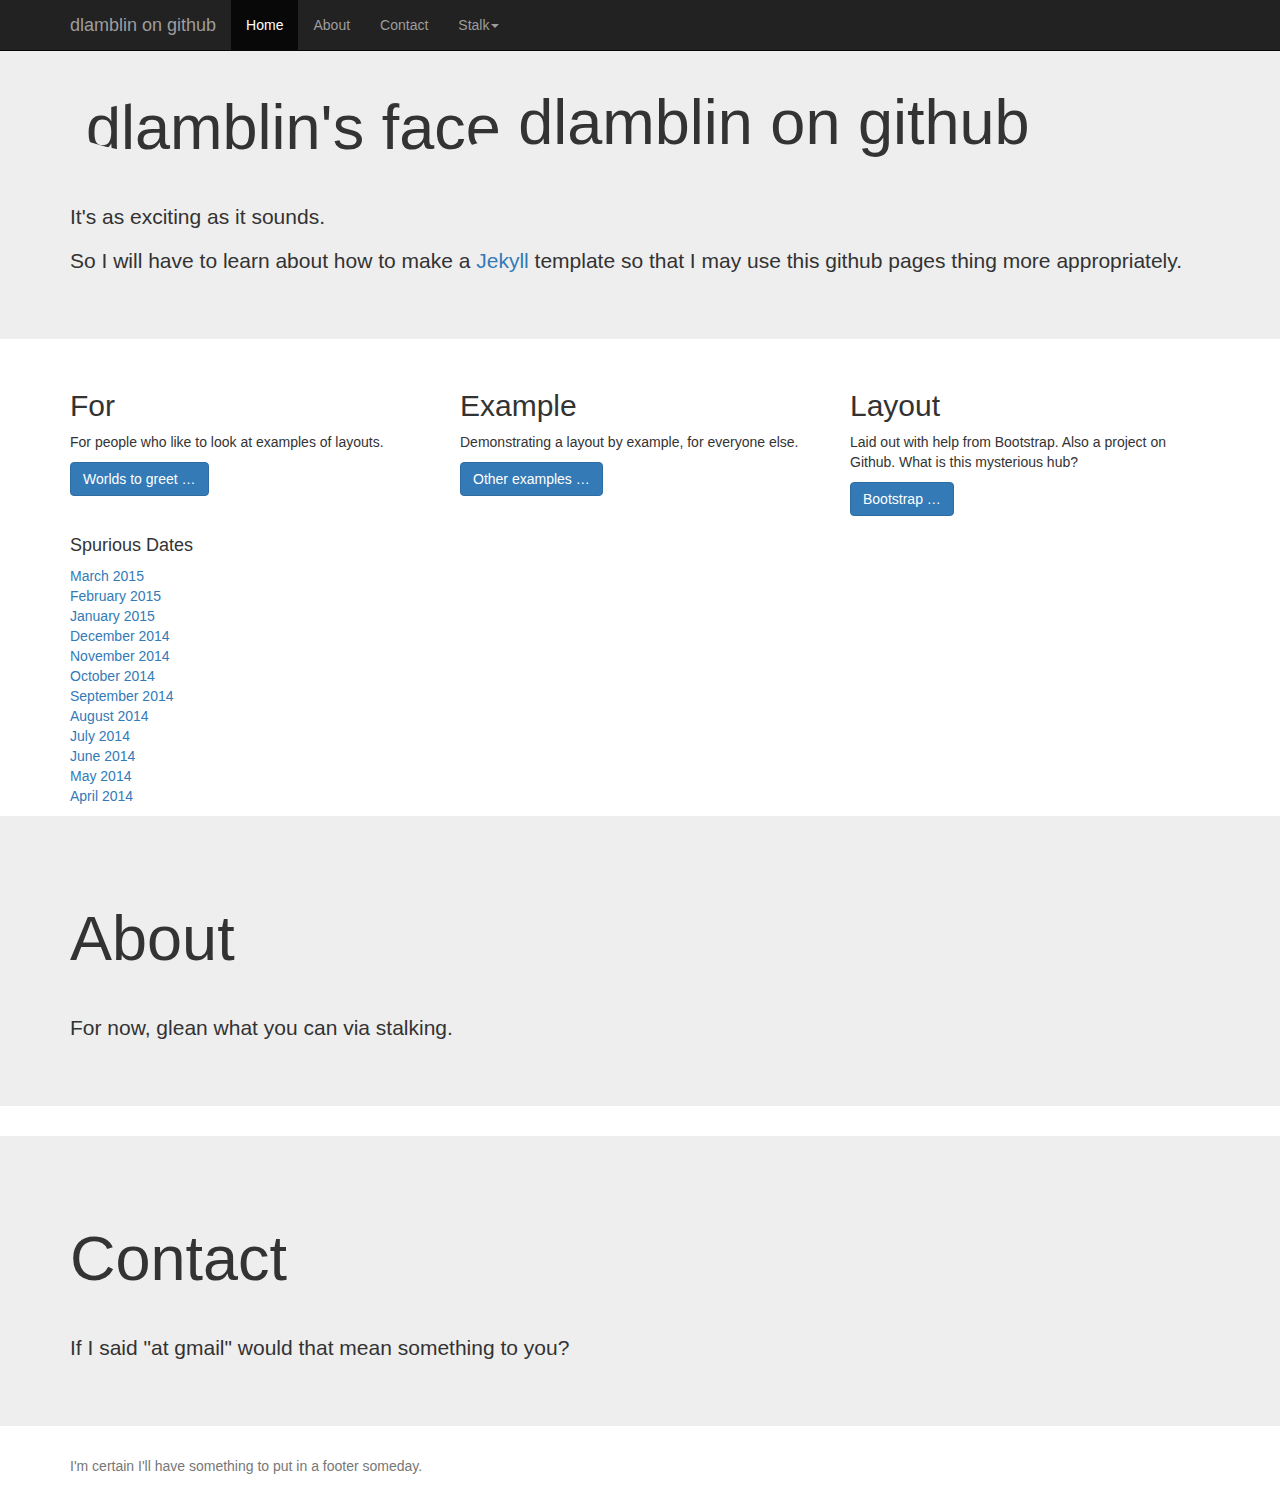
==== index.html @ 72c24fb5 "change hook for navbar active class update" ====
<!DOCTYPE html>
<html lang="en">
  <head>
    <meta charset="utf-8">
    <meta http-equiv="X-UA-Compatible" content="IE=edge">
    <meta name="viewport" content="width=device-width, initial-scale=1">
    <!-- The above 3 meta tags *must* come first in the head; any other head content must come *after* these tags -->
    <title>DLamblin on Github pages</title>

    <!-- Bootstrap -->
    <!-- Latest compiled and minified CSS -->
    <link rel="stylesheet" href="https://maxcdn.bootstrapcdn.com/bootstrap/3.3.4/css/bootstrap.min.css">
    
    <!-- Optional theme -->
    <link rel="stylesheet" href="https://maxcdn.bootstrapcdn.com/bootstrap/3.3.4/css/bootstrap-theme.min.css">
    
    <!-- HTML5 shim and Respond.js for IE8 support of HTML5 elements and media queries -->
    <!-- WARNING: Respond.js doesn't work if you view the page via file:// -->
    <!--[if lt IE 9]>
      <script src="https://oss.maxcdn.com/html5shiv/3.7.2/html5shiv.min.js"></script>
      <script src="https://oss.maxcdn.com/respond/1.4.2/respond.min.js"></script>
    <![endif]-->
  </head>
  <body>

    <!-- Fixed navbar -->
    <nav class="navbar navbar-inverse navbar-fixed-top">
      <div class="container">
        <div class="navbar-header">
          <button type="button" class="navbar-toggle collapsed" data-toggle="collapse" data-target="#navbar" aria-expanded="false" aria-controls="navbar">
            <span class="sr-only">Toggle navigation</span>
            <span class="icon-bar"></span>
            <span class="icon-bar"></span>
            <span class="icon-bar"></span>
          </button>
          <a class="navbar-brand" href="#">dlamblin on github</a>
        </div>
        <div id="navbar" class="collapse navbar-collapse">
          <ul class="nav navbar-nav">
            <li class="active"><a href="#">Home</a></li>
            <li><a href="#about">About</a></li>
            <li><a href="#contact">Contact</a></li>
            <li class="dropdown">
              <a href="#" class="dropdown-toggle" data-toggle="dropdown" role="button" aria-expanded="false">Stalk<span class="caret"></span></a>
              <ul class="dropdown-menu" role="menu">
                <li><a href="https://plus.google.com/+DanielLamblin/" target="_blank">Google+</a></li>
                <li><a href="https://twitter.com/dlamblin" target="_blank">Twitter</a></li>
                <li><a href="https://www.linkedin.com/in/daniellamblin/en" target="_blank">Linkedin</a></li>
                <li class="divider"></li>
                <li class="dropdown-header">Related</li>
                <li><a href="https://github.com/dlamblin" target="_blank">Wait a minute...</a></li>
              </ul>
            </li>
          </ul>
        </div><!--/.nav-collapse -->
      </div>
    </nav>

    <!-- Begin page content -->
    <!-- Main jumbotron for a primary marketing message or call to action -->
    <div class="jumbotron">
      <div class="container">
        <div class="page-header">
          <h1>
            <img class="img-circle"
            width="230" height="230"
            src="https://avatars3.githubusercontent.com/u/4128491?v=3&s=460"
            alt="dlamblin's face"/>
            dlamblin on github
          </h1>
        </div>
        <p class="lead">It's as exciting as it sounds.</p>
        <p>So I will have to learn about how to make a <a href="http://jekyllrb.com/" target="_blank">Jekyll</a> template so that I may use this github pages thing more appropriately.</p>
      </div>
    </div>

    <div class="container">
      <div class="row">
        <div class="col-md-4">
          <h2>For</h2>
          <p>For people who like to look at examples of layouts.</p>
          <p><a class="btn btn-primary" href="http://getbootstrap.com/examples/jumbotron/" role="button">Worlds to greet &hellip;</a></p>
        </div>
        <div class="col-md-4">
          <h2>Example</h2>
          <p>Demonstrating a layout by example, for everyone else.</p>
          <p><a class="btn btn-primary" href="http://getbootstrap.com/getting-started/#examples" role="button">Other examples &hellip;</a></p>
       </div>
        <div class="col-md-4">
          <h2>Layout</h2>
          <p>Laid out with help from Bootstrap. Also a project on Github. What is this mysterious hub?</p>
          <p><a class="btn btn-primary" href="http://getbootstrap.com/" role="button">Bootstrap &hellip;</a></p>
        </div>
      </div>


      <div class="sidebar-module sidebar-module-inset">
        <h4>Spurious Dates</h4>
        <ol class="list-unstyled">
          <li><a href="#">March 2015</a></li>
          <li><a href="#">February 2015</a></li>
          <li><a href="#">January 2015</a></li>
          <li><a href="#">December 2014</a></li>
          <li><a href="#">November 2014</a></li>
          <li><a href="#">October 2014</a></li>
          <li><a href="#">September 2014</a></li>
          <li><a href="#">August 2014</a></li>
          <li><a href="#">July 2014</a></li>
          <li><a href="#">June 2014</a></li>
          <li><a href="#">May 2014</a></li>
          <li><a href="#">April 2014</a></li>
        </ol>
      </div>
    </div>

    <div class="jumbotron">
      <div class="container">
        <div class="page-header"><a name="about"></a>
          <h1>About</h1>
        </div>
        <p class="lead">For now, glean what you can via stalking.</p>
      </div>
    </div>

    <div class="jumbotron">
      <div class="container">
        <div class="page-header"><a name="contact"></a>
          <h1>Contact</h1>
        </div>
        <p class="lead">If I said "at gmail" would that mean something to you?</p>
      </div>
    </div>

    <footer class="footer">
      <div class="container">
        <p class="text-muted">I'm certain I'll have something to put in a footer someday.</p>
      </div>
    </footer>

    <!-- jQuery (necessary for Bootstrap's JavaScript plugins) -->
    <script src="https://ajax.googleapis.com/ajax/libs/jquery/1.11.2/jquery.min.js"></script>
    <!-- Include all compiled plugins (below), or include individual files as needed -->
    <!-- Latest compiled and minified JavaScript -->
    <script src="https://maxcdn.bootstrapcdn.com/bootstrap/3.3.4/js/bootstrap.min.js"></script>
    <script>
      $(document).ready(function() {
        $(window).on('hashchange', function() {
          $('#navbar .active').removeClass('active');
          var href = document.location.hash;
          if (href == "") {
            href = "#";
          }
          $('#navbar a[href="' + href + '"]').parent().addClass('active');
        });
      });
    </script>
  </body>
</html>
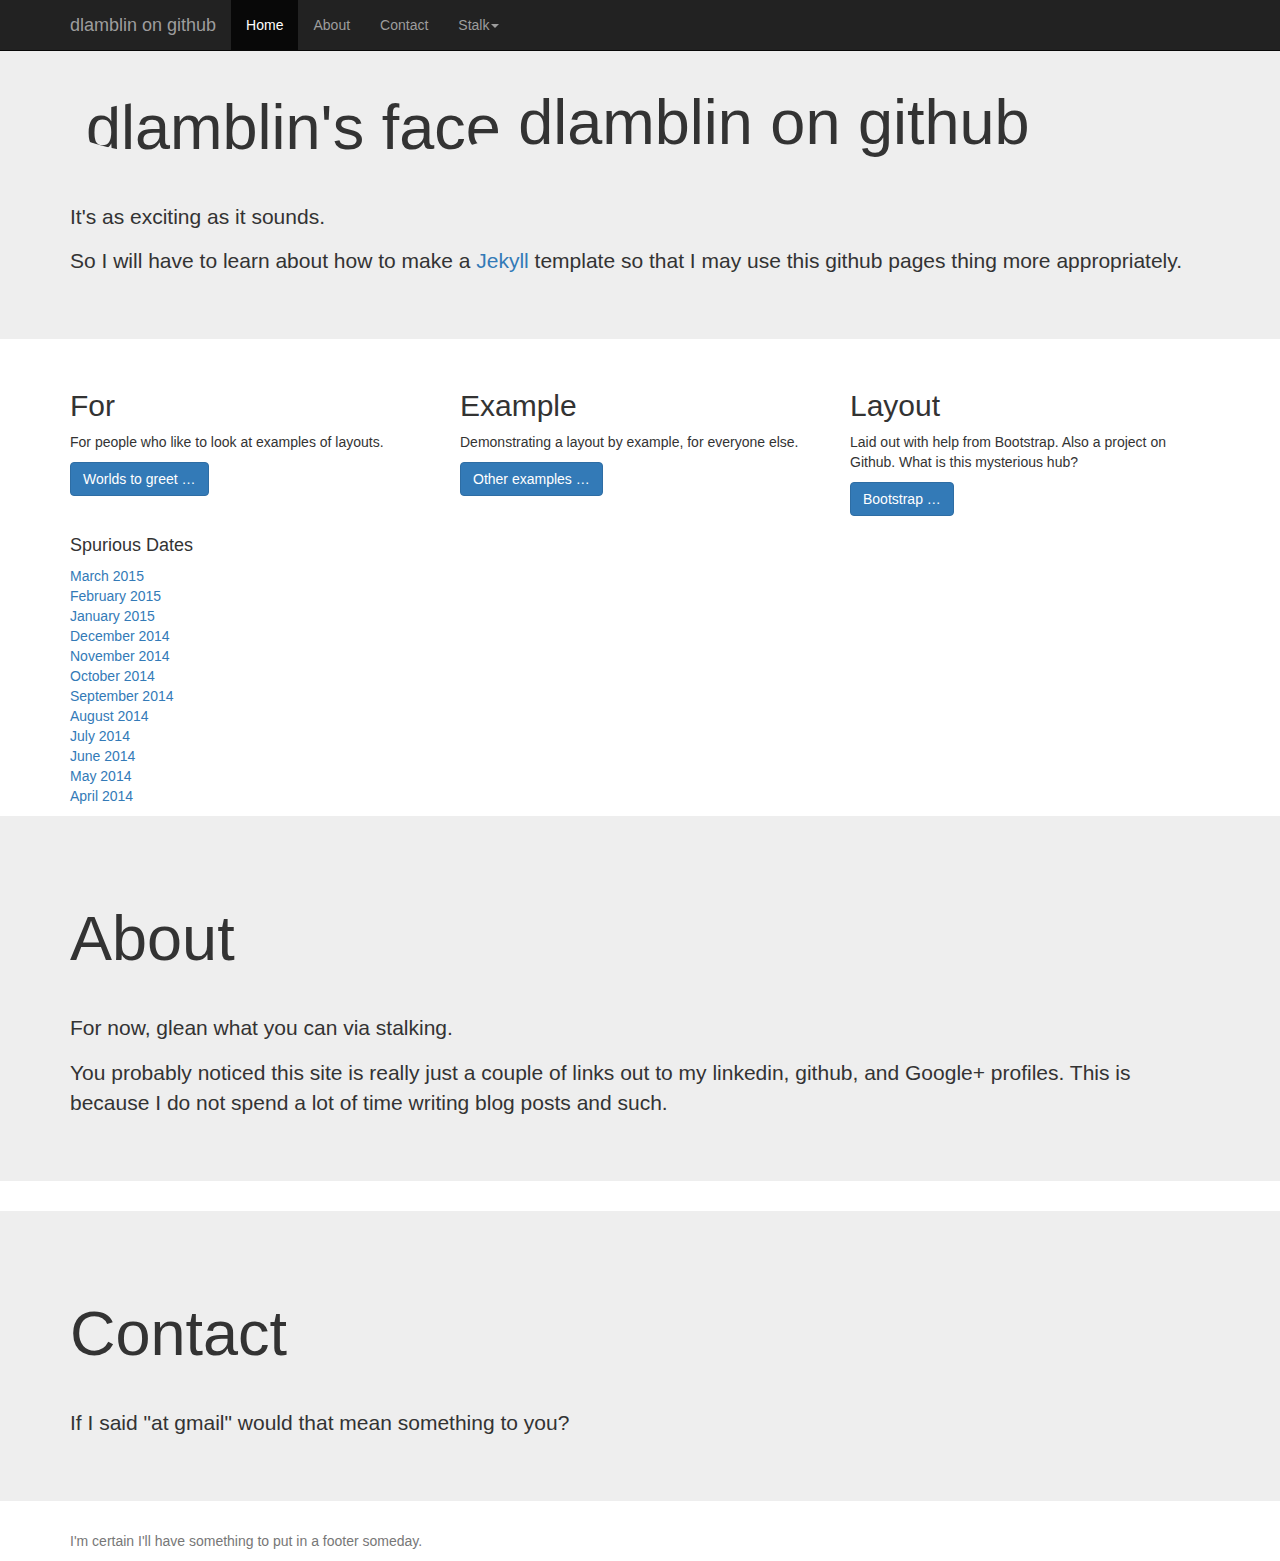
==== commit 0156e69d: "explain more. Will need to totally re-write this." ====
--- a/index.html
+++ b/index.html
@@ -5,7 +5,7 @@
     <meta http-equiv="X-UA-Compatible" content="IE=edge">
     <meta name="viewport" content="width=device-width, initial-scale=1">
     <!-- The above 3 meta tags *must* come first in the head; any other head content must come *after* these tags -->
-    <title>DLamblin on Github pages</title>
+    <title>dlamblin on Github pages</title>
 
     <!-- Bootstrap -->
     <!-- Latest compiled and minified CSS -->
@@ -33,7 +33,7 @@
             <span class="icon-bar"></span>
             <span class="icon-bar"></span>
           </button>
-          <a class="navbar-brand" href="#">dlamblin on github</a>
+          <a class="navbar-brand" href="/">dlamblin on github</a>
         </div>
         <div id="navbar" class="collapse navbar-collapse">
           <ul class="nav navbar-nav">
@@ -41,7 +41,7 @@
             <li><a href="#about">About</a></li>
             <li><a href="#contact">Contact</a></li>
             <li class="dropdown">
-              <a href="#" class="dropdown-toggle" data-toggle="dropdown" role="button" aria-expanded="false">Stalk<span class="caret"></span></a>
+              <a href="#stalk" class="dropdown-toggle" data-toggle="dropdown" role="button" aria-expanded="false">Stalk<span class="caret"></span></a>
               <ul class="dropdown-menu" role="menu">
                 <li><a href="https://plus.google.com/+DanielLamblin/" target="_blank">Google+</a></li>
                 <li><a href="https://twitter.com/dlamblin" target="_blank">Twitter</a></li>
@@ -64,7 +64,7 @@
           <h1>
             <img class="img-circle"
             width="230" height="230"
-            src="https://avatars3.githubusercontent.com/u/4128491?v=3&s=460"
+            src="https://avatars3.githubusercontent.com/u/4128491?v=3&amp;s=460"
             alt="dlamblin's face"/>
             dlamblin on github
           </h1>
@@ -119,6 +119,7 @@
           <h1>About</h1>
         </div>
         <p class="lead">For now, glean what you can via stalking.</p>
+        <p>You probably noticed this site is really just a couple of links out to my linkedin, github, and Google+ profiles. This is because I do not spend a lot of time writing blog posts and such.</p>
       </div>
     </div>
 
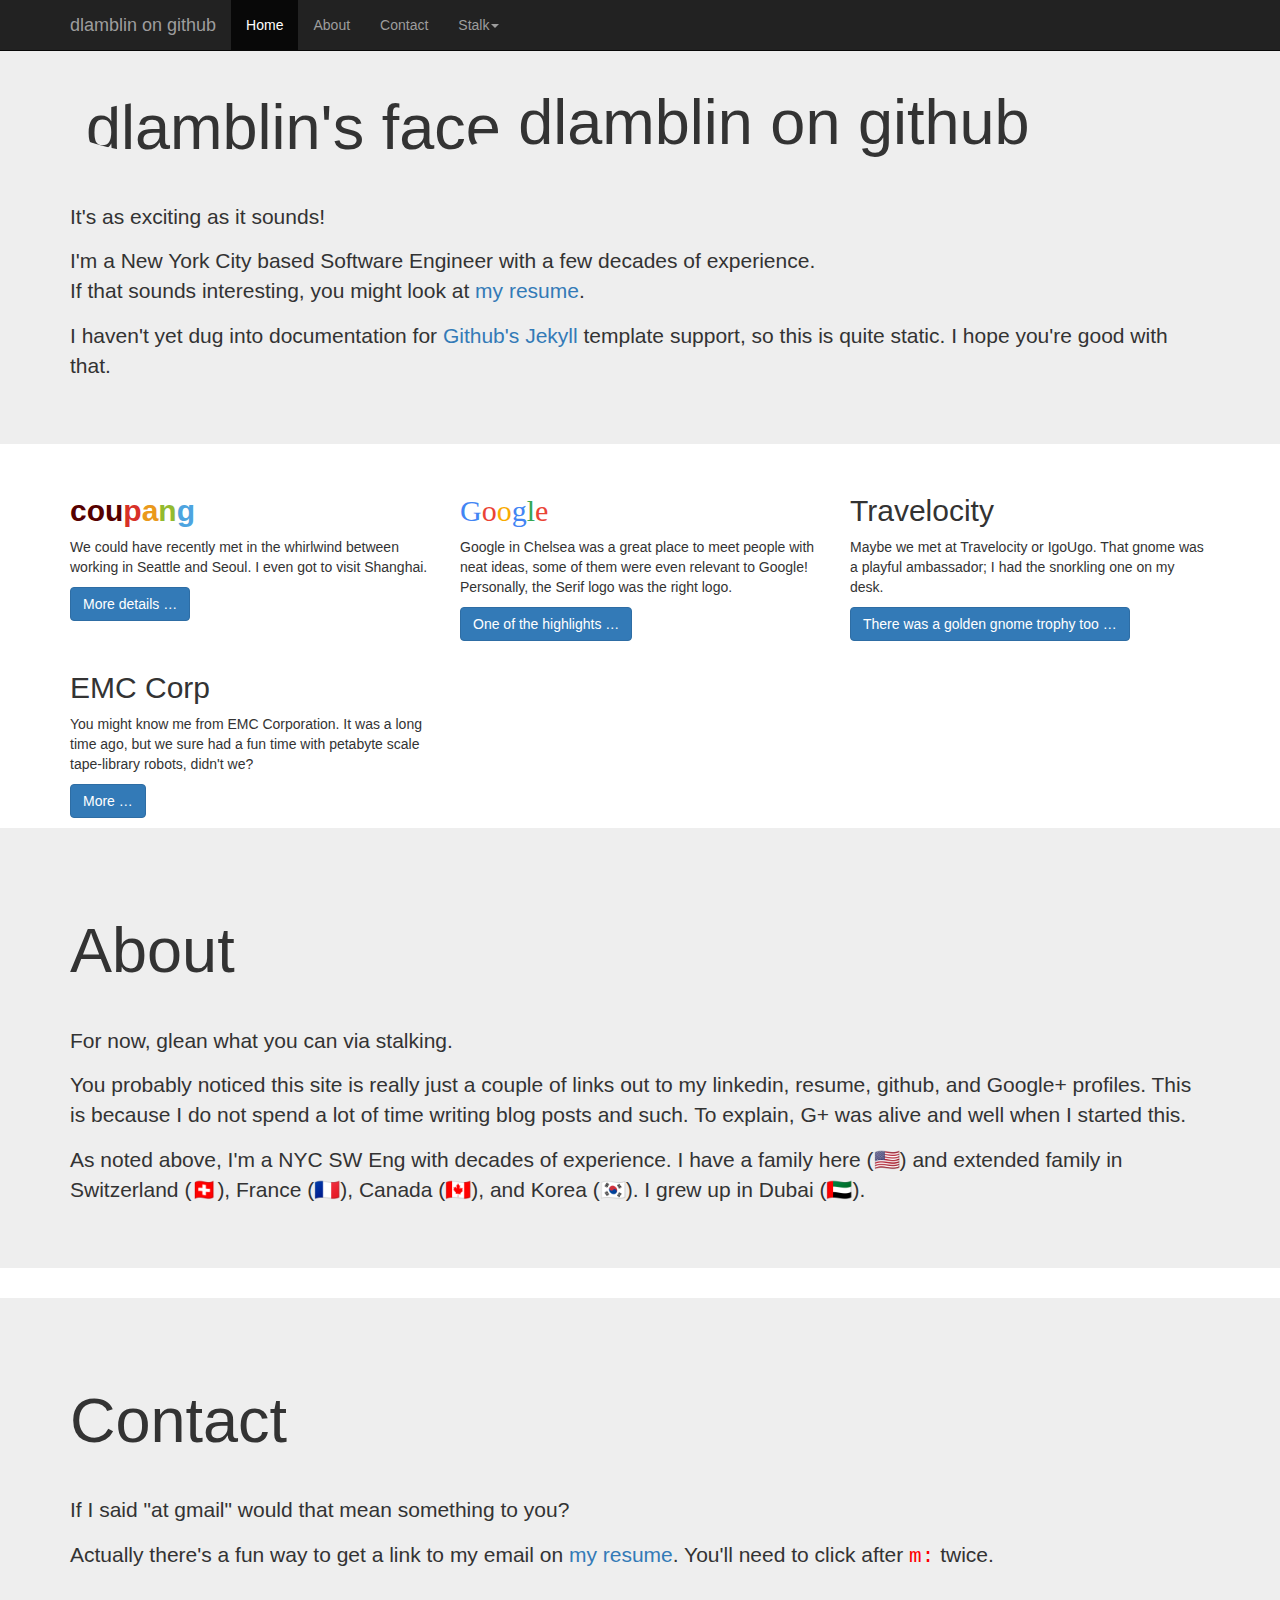
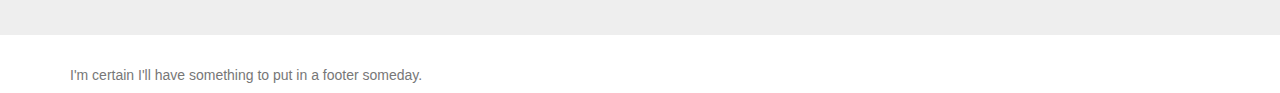
==== commit 2970aa35: "Add Resume" ====
--- a/index.html
+++ b/index.html
@@ -1,159 +1,224 @@
 <!DOCTYPE html>
 <html lang="en">
-  <head>
-    <meta charset="utf-8">
-    <meta http-equiv="X-UA-Compatible" content="IE=edge">
-    <meta name="viewport" content="width=device-width, initial-scale=1">
-    <!-- The above 3 meta tags *must* come first in the head; any other head content must come *after* these tags -->
-    <title>dlamblin on Github pages</title>
-
-    <!-- Bootstrap -->
-    <!-- Latest compiled and minified CSS -->
-    <link rel="stylesheet" href="https://maxcdn.bootstrapcdn.com/bootstrap/3.3.4/css/bootstrap.min.css">
-    
-    <!-- Optional theme -->
-    <link rel="stylesheet" href="https://maxcdn.bootstrapcdn.com/bootstrap/3.3.4/css/bootstrap-theme.min.css">
-    
-    <!-- HTML5 shim and Respond.js for IE8 support of HTML5 elements and media queries -->
-    <!-- WARNING: Respond.js doesn't work if you view the page via file:// -->
-    <!--[if lt IE 9]>
+
+<head>
+  <meta charset="utf-8">
+  <meta http-equiv="X-UA-Compatible" content="IE=edge">
+  <meta name="viewport" content="width=device-width, initial-scale=1">
+  <!-- The above 3 meta tags *must* come first in the head; any other head content must come *after* these tags -->
+  <title>dlamblin on Github pages</title>
+
+  <!-- Bootstrap -->
+  <!-- Latest compiled and minified CSS -->
+  <link rel="stylesheet" href="https://maxcdn.bootstrapcdn.com/bootstrap/3.3.4/css/bootstrap.min.css">
+
+  <!-- Optional theme -->
+  <link rel="stylesheet" href="https://maxcdn.bootstrapcdn.com/bootstrap/3.3.4/css/bootstrap-theme.min.css">
+
+  <!-- HTML5 shim and Respond.js for IE8 support of HTML5 elements and media queries -->
+  <!-- WARNING: Respond.js doesn't work if you view the page via file:// -->
+  <!--[if lt IE 9]>
       <script src="https://oss.maxcdn.com/html5shiv/3.7.2/html5shiv.min.js"></script>
       <script src="https://oss.maxcdn.com/respond/1.4.2/respond.min.js"></script>
     <![endif]-->
-  </head>
-  <body>
-
-    <!-- Fixed navbar -->
-    <nav class="navbar navbar-inverse navbar-fixed-top">
-      <div class="container">
-        <div class="navbar-header">
-          <button type="button" class="navbar-toggle collapsed" data-toggle="collapse" data-target="#navbar" aria-expanded="false" aria-controls="navbar">
-            <span class="sr-only">Toggle navigation</span>
-            <span class="icon-bar"></span>
-            <span class="icon-bar"></span>
-            <span class="icon-bar"></span>
-          </button>
-          <a class="navbar-brand" href="/">dlamblin on github</a>
-        </div>
-        <div id="navbar" class="collapse navbar-collapse">
-          <ul class="nav navbar-nav">
-            <li class="active"><a href="#">Home</a></li>
-            <li><a href="#about">About</a></li>
-            <li><a href="#contact">Contact</a></li>
-            <li class="dropdown">
-              <a href="#stalk" class="dropdown-toggle" data-toggle="dropdown" role="button" aria-expanded="false">Stalk<span class="caret"></span></a>
-              <ul class="dropdown-menu" role="menu">
-                <li><a href="https://plus.google.com/+DanielLamblin/" target="_blank">Google+</a></li>
-                <li><a href="https://twitter.com/dlamblin" target="_blank">Twitter</a></li>
-                <li><a href="https://www.linkedin.com/in/daniellamblin/en" target="_blank">Linkedin</a></li>
-                <li class="divider"></li>
-                <li class="dropdown-header">Related</li>
-                <li><a href="https://github.com/dlamblin" target="_blank">Wait a minute...</a></li>
-              </ul>
-            </li>
-          </ul>
-        </div><!--/.nav-collapse -->
-      </div>
-    </nav>
-
-    <!-- Begin page content -->
-    <!-- Main jumbotron for a primary marketing message or call to action -->
-    <div class="jumbotron">
-      <div class="container">
-        <div class="page-header">
-          <h1>
-            <img class="img-circle"
-            width="230" height="230"
-            src="https://avatars3.githubusercontent.com/u/4128491?v=3&amp;s=460"
-            alt="dlamblin's face"/>
-            dlamblin on github
-          </h1>
-        </div>
-        <p class="lead">It's as exciting as it sounds.</p>
-        <p>So I will have to learn about how to make a <a href="http://jekyllrb.com/" target="_blank">Jekyll</a> template so that I may use this github pages thing more appropriately.</p>
-      </div>
-    </div>
-
-    <div class="container">
-      <div class="row">
-        <div class="col-md-4">
-          <h2>For</h2>
-          <p>For people who like to look at examples of layouts.</p>
-          <p><a class="btn btn-primary" href="http://getbootstrap.com/examples/jumbotron/" role="button">Worlds to greet &hellip;</a></p>
-        </div>
-        <div class="col-md-4">
-          <h2>Example</h2>
-          <p>Demonstrating a layout by example, for everyone else.</p>
-          <p><a class="btn btn-primary" href="http://getbootstrap.com/getting-started/#examples" role="button">Other examples &hellip;</a></p>
-       </div>
-        <div class="col-md-4">
-          <h2>Layout</h2>
-          <p>Laid out with help from Bootstrap. Also a project on Github. What is this mysterious hub?</p>
-          <p><a class="btn btn-primary" href="http://getbootstrap.com/" role="button">Bootstrap &hellip;</a></p>
-        </div>
-      </div>
-
-
-      <div class="sidebar-module sidebar-module-inset">
-        <h4>Spurious Dates</h4>
-        <ol class="list-unstyled">
-          <li><a href="#">March 2015</a></li>
-          <li><a href="#">February 2015</a></li>
-          <li><a href="#">January 2015</a></li>
-          <li><a href="#">December 2014</a></li>
-          <li><a href="#">November 2014</a></li>
-          <li><a href="#">October 2014</a></li>
-          <li><a href="#">September 2014</a></li>
-          <li><a href="#">August 2014</a></li>
-          <li><a href="#">July 2014</a></li>
-          <li><a href="#">June 2014</a></li>
-          <li><a href="#">May 2014</a></li>
-          <li><a href="#">April 2014</a></li>
-        </ol>
-      </div>
-    </div>
-
-    <div class="jumbotron">
-      <div class="container">
-        <div class="page-header"><a name="about"></a>
-          <h1>About</h1>
-        </div>
-        <p class="lead">For now, glean what you can via stalking.</p>
-        <p>You probably noticed this site is really just a couple of links out to my linkedin, github, and Google+ profiles. This is because I do not spend a lot of time writing blog posts and such.</p>
-      </div>
-    </div>
-
-    <div class="jumbotron">
-      <div class="container">
-        <div class="page-header"><a name="contact"></a>
-          <h1>Contact</h1>
-        </div>
-        <p class="lead">If I said "at gmail" would that mean something to you?</p>
-      </div>
-    </div>
-
-    <footer class="footer">
-      <div class="container">
-        <p class="text-muted">I'm certain I'll have something to put in a footer someday.</p>
-      </div>
-    </footer>
-
-    <!-- jQuery (necessary for Bootstrap's JavaScript plugins) -->
-    <script src="https://ajax.googleapis.com/ajax/libs/jquery/1.11.2/jquery.min.js"></script>
-    <!-- Include all compiled plugins (below), or include individual files as needed -->
-    <!-- Latest compiled and minified JavaScript -->
-    <script src="https://maxcdn.bootstrapcdn.com/bootstrap/3.3.4/js/bootstrap.min.js"></script>
-    <script>
-      $(document).ready(function() {
-        $(window).on('hashchange', function() {
-          $('#navbar .active').removeClass('active');
-          var href = document.location.hash;
-          if (href == "") {
-            href = "#";
-          }
-          $('#navbar a[href="' + href + '"]').parent().addClass('active');
-        });
+  <style>
+    .red {color:red;}
+    .goo_blue {color:#4285f4; font-family: "catull", serif;}
+    .goo_red {color:#ea4335;}
+    .goo_yellow {color:#f9ab00;}
+    .goo_green {color:#34a853;}
+    /* cou color 2 is from the console log style, color 1 is from the wikimedia svg
+       https://upload.wikimedia.org/wikipedia/commons/f/ff/Coupang_logo.svg */
+    .cou_brown {
+      color: #894f24;
+      color:#560000; 
+       font-weight: bold;
+      }
+    .cou_red {
+      color: #e94b22;
+      color:#d83128; 
+    }
+    .cou_yellow {
+      color: #fac000;
+      color:#ea991b; 
+    }
+    .cou_green {
+      color: #80bc27;
+      color:#93ba2f; 
+    }
+    .cou_blue {
+      color: #3dacdc;
+      color:#4da4e0; 
+    }
+    .hide {
+      display: none;
+    }
+  </style>
+  <style>
+    @font-face {
+      font-family: catull;
+      src: url(https://use.typekit.net/af/f7d12b/0000000000000000000135a1/27/l?subset_id=1&fvd=n4&v=3) format("woff2"), url(https://use.typekit.net/af/f7d12b/0000000000000000000135a1/27/d?subset_id=1&fvd=n4&v=3) format("woff"), url(https://use.typekit.net/af/f7d12b/0000000000000000000135a1/27/a?subset_id=1&fvd=n4&v=3) format("opentype");
+      font-weight: 400;
+      font-style: normal;
+      font-display: auto;
+    }
+  </style>
+</head>
+
+<body>
+
+  <!-- Fixed navbar -->
+  <nav class="navbar navbar-inverse navbar-fixed-top">
+    <div class="container">
+      <div class="navbar-header">
+        <button type="button" class="navbar-toggle collapsed" data-toggle="collapse" data-target="#navbar"
+          aria-expanded="false" aria-controls="navbar">
+          <span class="sr-only">Toggle navigation</span>
+          <span class="icon-bar"></span>
+          <span class="icon-bar"></span>
+          <span class="icon-bar"></span>
+        </button>
+        <a class="navbar-brand" href="/">dlamblin on github</a>
+      </div>
+      <div id="navbar" class="collapse navbar-collapse">
+        <ul class="nav navbar-nav">
+          <li class="active"><a href="#">Home</a></li>
+          <li><a href="#about">About</a></li>
+          <li><a href="#contact">Contact</a></li>
+          <li class="dropdown">
+            <a href="#stalk" class="dropdown-toggle" data-toggle="dropdown" role="button"
+              aria-expanded="false">Stalk<span class="caret"></span></a>
+            <ul class="dropdown-menu" role="menu">
+              <li><a href="https://plus.google.com/+DanielLamblin/" target="_blank">Google+</a></li>
+              <li><a href="https://twitter.com/dlamblin" target="_blank">Twitter</a></li>
+              <li><a href="https://www.linkedin.com/in/daniellamblin/en" target="_blank">Linkedin</a></li>
+              <li><a href="resume/dlamblinResume2022.html" target="_blank">Resume (lmod 2022)</a></li>
+              <li class="divider"></li>
+              <li class="dropdown-header">Related</li>
+              <li><a href="https://github.com/dlamblin" target="_blank">Wait a minute...</a></li>
+            </ul>
+          </li>
+        </ul>
+      </div>
+      <!--/.nav-collapse -->
+    </div>
+  </nav>
+
+  <!-- Begin page content -->
+  <!-- Main jumbotron for a primary marketing message or call to action -->
+  <div class="jumbotron">
+    <div class="container">
+      <div class="page-header">
+        <h1>
+          <img class="img-circle" width="230" height="230"
+            src="https://avatars3.githubusercontent.com/u/4128491?v=3&amp;s=460" alt="dlamblin's face" />
+          dlamblin on github
+        </h1>
+      </div>
+      <p class="lead">It's as exciting as it sounds!</p>
+      <p>I'm a New York City based Software Engineer with a few decades of experience.
+        <br/>
+        If that sounds interesting, you might look at <a href="resume/dlamblinResume2022.html">my resume</a>.</p>
+      <p>I haven't yet dug into documentation for <a
+          href=https://docs.github.com/en/pages/setting-up-a-github-pages-site-with-jekyll">Github's</a> <a
+          href="http://jekyllrb.com/" target="_blank">Jekyll</a> template support, so this is quite static. I hope
+        you're good with that.</p>
+    </div>
+  </div>
+
+  <div class="container">
+    <div class="row row-cols-3">
+      <div class="col-md-4">
+        <h2 id="couhead"><span id="coutxt" class="cou_brown">cou<span class="cou_red">p</span><span class="cou_yellow">a</span><span class="cou_green">n</span><span class="cou_blue">g</span></span>
+          <img id="couimg" class="hide" src="https://upload.wikimedia.org/wikipedia/commons/f/ff/Coupang_logo.svg" width="122em"/>
+        </h2>
+        <p>We could have recently met in the whirlwind between working in Seattle and Seoul.
+          I even got to visit Shanghai.</p>
+        <p><a class="btn btn-primary" href="resume/dlamblinResume2022.html" role="button">
+          More details &hellip;</a></p>
+      </div>
+      <div class="col-md-4">
+        <h2 class="goo_blue">G<span class="goo_red">o</span><span class="goo_yellow">o</span>g<span class="goo_green">l</span><span class="goo_red">e</span></h2>
+        <p>Google in Chelsea was a great place to meet people with neat ideas, some of them were even relevant to Google!
+          Personally, the Serif logo was the right logo.
+        </p>
+        <p><a class="btn btn-primary" href="resume/dlamblinResume2022.html" role="button">
+          One of the highlights &hellip;</a></p>
+      </div>
+      <div class="col-md-4">
+        <h2>Travelocity</h2>
+        <p>Maybe we met at Travelocity or IgoUgo. That gnome was a playful ambassador; I had the snorkling one on my desk.</p>
+        <p><a class="btn btn-primary" href="resume/dlamblinResume2022.html" role="button">
+          There was a golden gnome trophy too &hellip;</a></p>
+      </div>
+    </div>
+    <div class="row row-cols-3">
+      <div class="col-md-4">
+        <h2>EMC Corp</h2>
+        <p>You might know me from EMC Corporation. It was a long time ago, but we sure had a fun time with petabyte scale tape-library robots, didn't we?</p>
+        <p><a class="btn btn-primary" href="resume/dlamblinResume2022.html" role="button">
+          More &hellip;</a></p>
+      </div>
+    </div>
+  </div>
+
+  <div class="jumbotron">
+    <div class="container">
+      <div class="page-header"><a name="about"></a>
+        <h1>About</h1>
+      </div>
+      <p class="lead">For now, glean what you can via stalking.</p>
+      <p>You probably noticed this site is really just a couple of links out to my linkedin, resume, github, and Google+
+        profiles. This is because I do not spend a lot of time writing blog posts and such.
+        To explain, G+ was alive and well when I started this.</p>
+      <p>As noted above, I'm a NYC SW Eng with decades of experience.
+        I have a family here (🇺🇸) and extended family in Switzerland (🇨🇭), France (🇫🇷), Canada (🇨🇦), and Korea (🇰🇷).
+        I grew up in Dubai (🇦🇪).</p>
+    </div>
+  </div>
+
+  <div class="jumbotron">
+    <div class="container">
+      <div class="page-header"><a name="contact"></a>
+        <h1>Contact</h1>
+      </div>
+      <p class="lead">If I said "at gmail" would that mean something to you?</p>
+      <p>Actually there's a fun way to get a link to my email on
+        <a href="resume/dlamblinResume2022.html">my resume</a>.
+        You'll need to click after <tt class="red">m:</tt> twice.</p>
+    </div>
+  </div>
+
+  <footer class="footer">
+    <div class="container">
+      <p class="text-muted">I'm certain I'll have something to put in a footer someday.</p>
+    </div>
+  </footer>
+
+  <!-- jQuery (necessary for Bootstrap's JavaScript plugins) -->
+  <script src="https://ajax.googleapis.com/ajax/libs/jquery/1.11.2/jquery.min.js"></script>
+  <!-- Include all compiled plugins (below), or include individual files as needed -->
+  <!-- Latest compiled and minified JavaScript -->
+  <script src="https://maxcdn.bootstrapcdn.com/bootstrap/3.3.4/js/bootstrap.min.js"></script>
+  <script>
+    $(document).ready(function () {
+      $(window).on('hashchange', function () {
+        $('#navbar .active').removeClass('active');
+        var href = document.location.hash;
+        if (href == "") {
+          href = "#";
+        }
+        $('#navbar a[href="' + href + '"]').parent().addClass('active');
       });
-    </script>
-  </body>
-</html>
+      $('#couhead').on('mouseover', function () {
+        $('#couimg').removeClass('hide');
+        $('#coutxt').addClass('hide');
+      });
+      $('#couhead').on('mouseout', function () {
+        $('#couimg').addClass('hide');
+        $('#coutxt').removeClass('hide');
+      });
+    });
+  </script>
+</body>
+</html>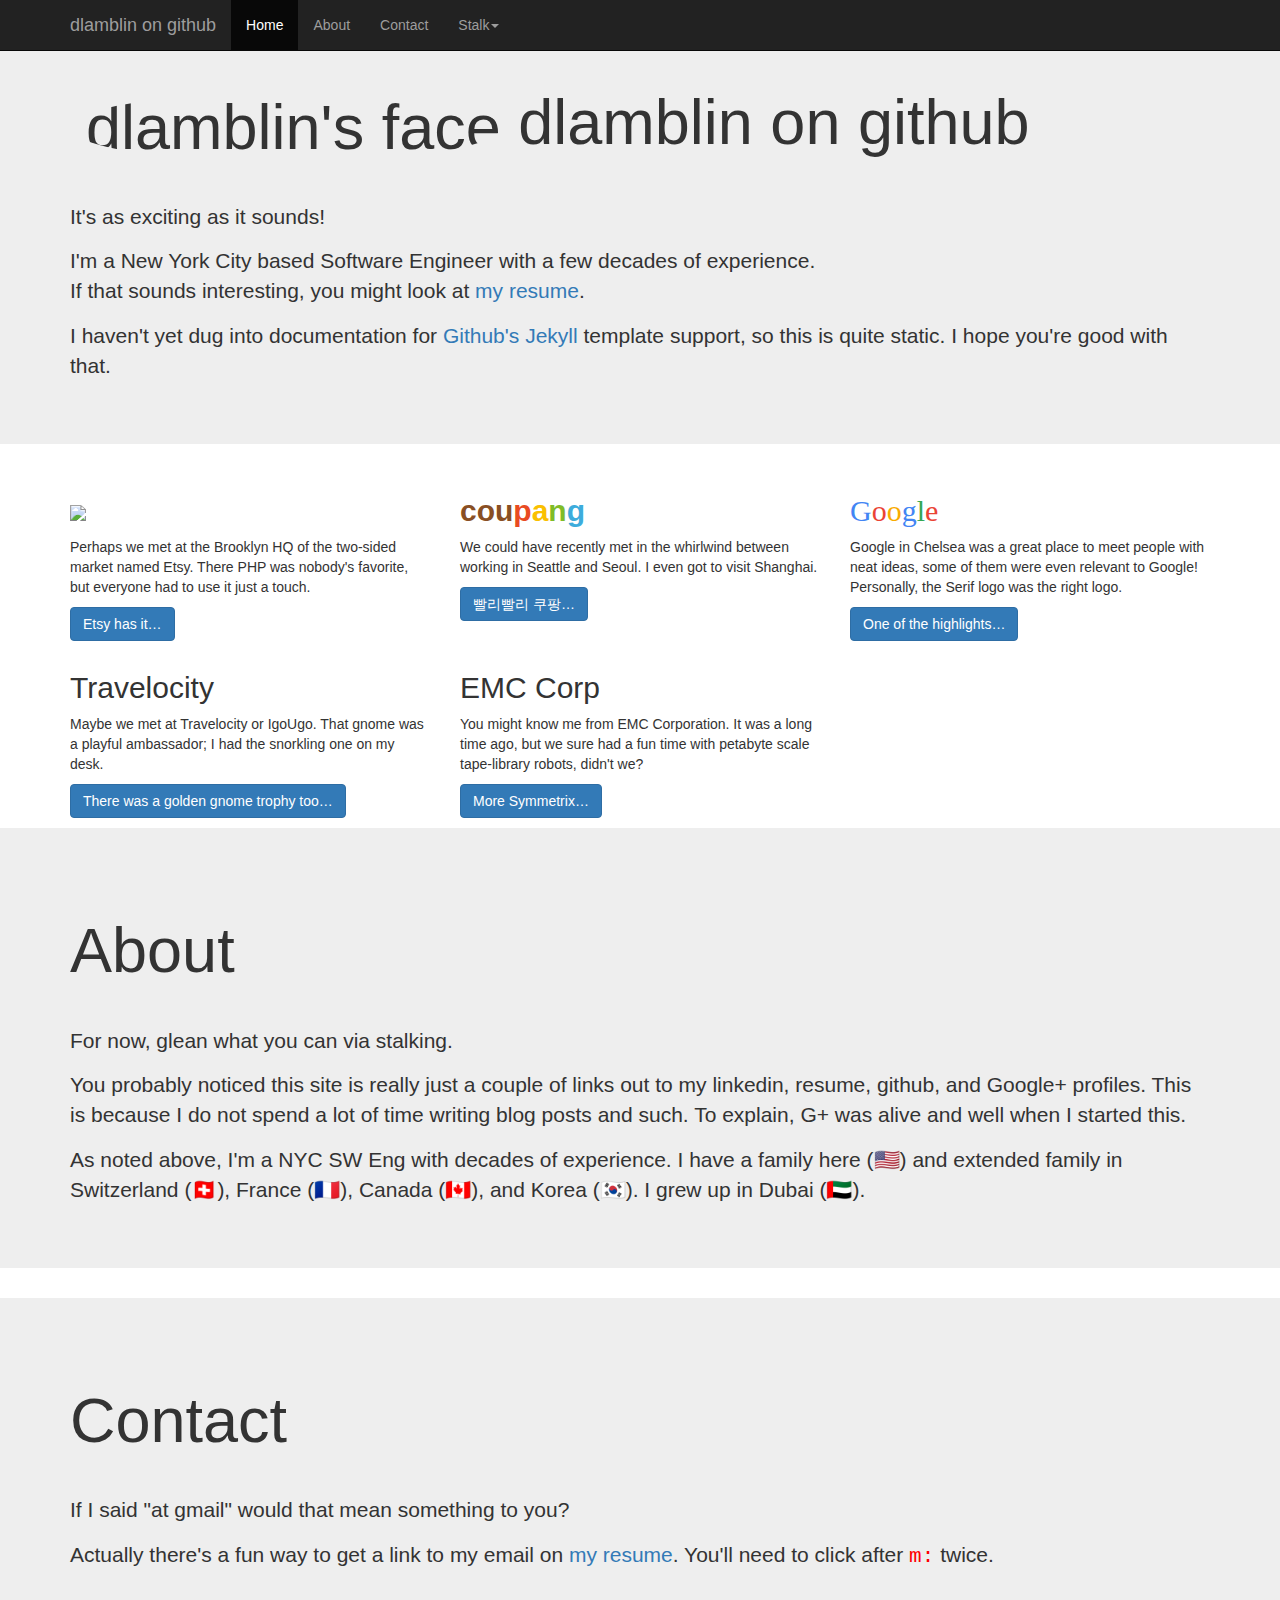
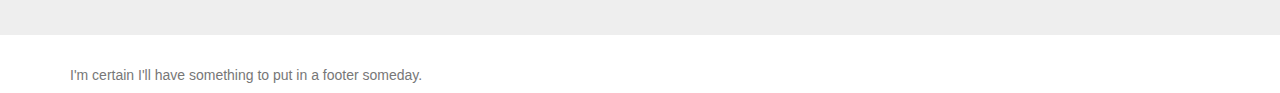
==== commit ef4ba25b: "Update resume for 2024" ====
--- a/index.html
+++ b/index.html
@@ -31,24 +31,24 @@
        https://upload.wikimedia.org/wikipedia/commons/f/ff/Coupang_logo.svg */
     .cou_brown {
       color: #894f24;
-      color:#560000; 
+      color2:#560000;
        font-weight: bold;
       }
     .cou_red {
       color: #e94b22;
-      color:#d83128; 
+      color2:#d83128;
     }
     .cou_yellow {
       color: #fac000;
-      color:#ea991b; 
+      color2:#ea991b;
     }
     .cou_green {
       color: #80bc27;
-      color:#93ba2f; 
+      color2:#93ba2f;
     }
     .cou_blue {
       color: #3dacdc;
-      color:#4da4e0; 
+      color2:#4da4e0;
     }
     .hide {
       display: none;
@@ -92,7 +92,7 @@
               <li><a href="https://plus.google.com/+DanielLamblin/" target="_blank">Google+</a></li>
               <li><a href="https://twitter.com/dlamblin" target="_blank">Twitter</a></li>
               <li><a href="https://www.linkedin.com/in/daniellamblin/en" target="_blank">Linkedin</a></li>
-              <li><a href="resume/dlamblinResume2022.html" target="_blank">Resume (lmod 2022)</a></li>
+              <li><a href="resume/dlamblinResume2024.html" target="_blank">Resume (lmod 2023)</a></li>
               <li class="divider"></li>
               <li class="dropdown-header">Related</li>
               <li><a href="https://github.com/dlamblin" target="_blank">Wait a minute...</a></li>
@@ -118,7 +118,7 @@
       <p class="lead">It's as exciting as it sounds!</p>
       <p>I'm a New York City based Software Engineer with a few decades of experience.
         <br/>
-        If that sounds interesting, you might look at <a href="resume/dlamblinResume2022.html">my resume</a>.</p>
+        If that sounds interesting, you might look at <a href="resume/dlamblinResume2024.html">my resume</a>.</p>
       <p>I haven't yet dug into documentation for <a
           href=https://docs.github.com/en/pages/setting-up-a-github-pages-site-with-jekyll">Github's</a> <a
           href="http://jekyllrb.com/" target="_blank">Jekyll</a> template support, so this is quite static. I hope
@@ -128,36 +128,43 @@
 
   <div class="container">
     <div class="row row-cols-3">
+      <div class="col-md-4">
+        <h2 id="hetsy"><img id="etsyimg" src="https://upload.wikimedia.org/wikipedia/commons/8/89/Etsy_logo.svg" width="122em"/></h2>
+        <p>Perhaps we met at the Brooklyn HQ of the two-sided market named Etsy.
+          There PHP was nobody's favorite, but everyone had to use it just a touch.</p>
+        <p><a class="btn btn-primary" href="resume/dlamblinResume2024.html" role="button">
+          Etsy has it&hellip;</a></p>
+      </div>
       <div class="col-md-4">
         <h2 id="couhead"><span id="coutxt" class="cou_brown">cou<span class="cou_red">p</span><span class="cou_yellow">a</span><span class="cou_green">n</span><span class="cou_blue">g</span></span>
           <img id="couimg" class="hide" src="https://upload.wikimedia.org/wikipedia/commons/f/ff/Coupang_logo.svg" width="122em"/>
         </h2>
         <p>We could have recently met in the whirlwind between working in Seattle and Seoul.
           I even got to visit Shanghai.</p>
-        <p><a class="btn btn-primary" href="resume/dlamblinResume2022.html" role="button">
-          More details &hellip;</a></p>
+        <p><a class="btn btn-primary" href="resume/dlamblinResume2024.html" role="button">
+          빨리빨리 쿠팡&hellip;</a></p>
       </div>
       <div class="col-md-4">
         <h2 class="goo_blue">G<span class="goo_red">o</span><span class="goo_yellow">o</span>g<span class="goo_green">l</span><span class="goo_red">e</span></h2>
         <p>Google in Chelsea was a great place to meet people with neat ideas, some of them were even relevant to Google!
           Personally, the Serif logo was the right logo.
         </p>
-        <p><a class="btn btn-primary" href="resume/dlamblinResume2022.html" role="button">
-          One of the highlights &hellip;</a></p>
-      </div>
+        <p><a class="btn btn-primary" href="resume/dlamblinResume2024.html" role="button">
+          One of the highlights&hellip;</a></p>
+      </div>
+    </div>
+    <div class="row row-cols-3">
       <div class="col-md-4">
         <h2>Travelocity</h2>
         <p>Maybe we met at Travelocity or IgoUgo. That gnome was a playful ambassador; I had the snorkling one on my desk.</p>
-        <p><a class="btn btn-primary" href="resume/dlamblinResume2022.html" role="button">
-          There was a golden gnome trophy too &hellip;</a></p>
-      </div>
-    </div>
-    <div class="row row-cols-3">
+        <p><a class="btn btn-primary" href="resume/dlamblinResume2024.html" role="button">
+          There was a golden gnome trophy too&hellip;</a></p>
+      </div>
       <div class="col-md-4">
         <h2>EMC Corp</h2>
         <p>You might know me from EMC Corporation. It was a long time ago, but we sure had a fun time with petabyte scale tape-library robots, didn't we?</p>
-        <p><a class="btn btn-primary" href="resume/dlamblinResume2022.html" role="button">
-          More &hellip;</a></p>
+        <p><a class="btn btn-primary" href="resume/dlamblinResume2024.html" role="button">
+          More Symmetrix&hellip;</a></p>
       </div>
     </div>
   </div>
